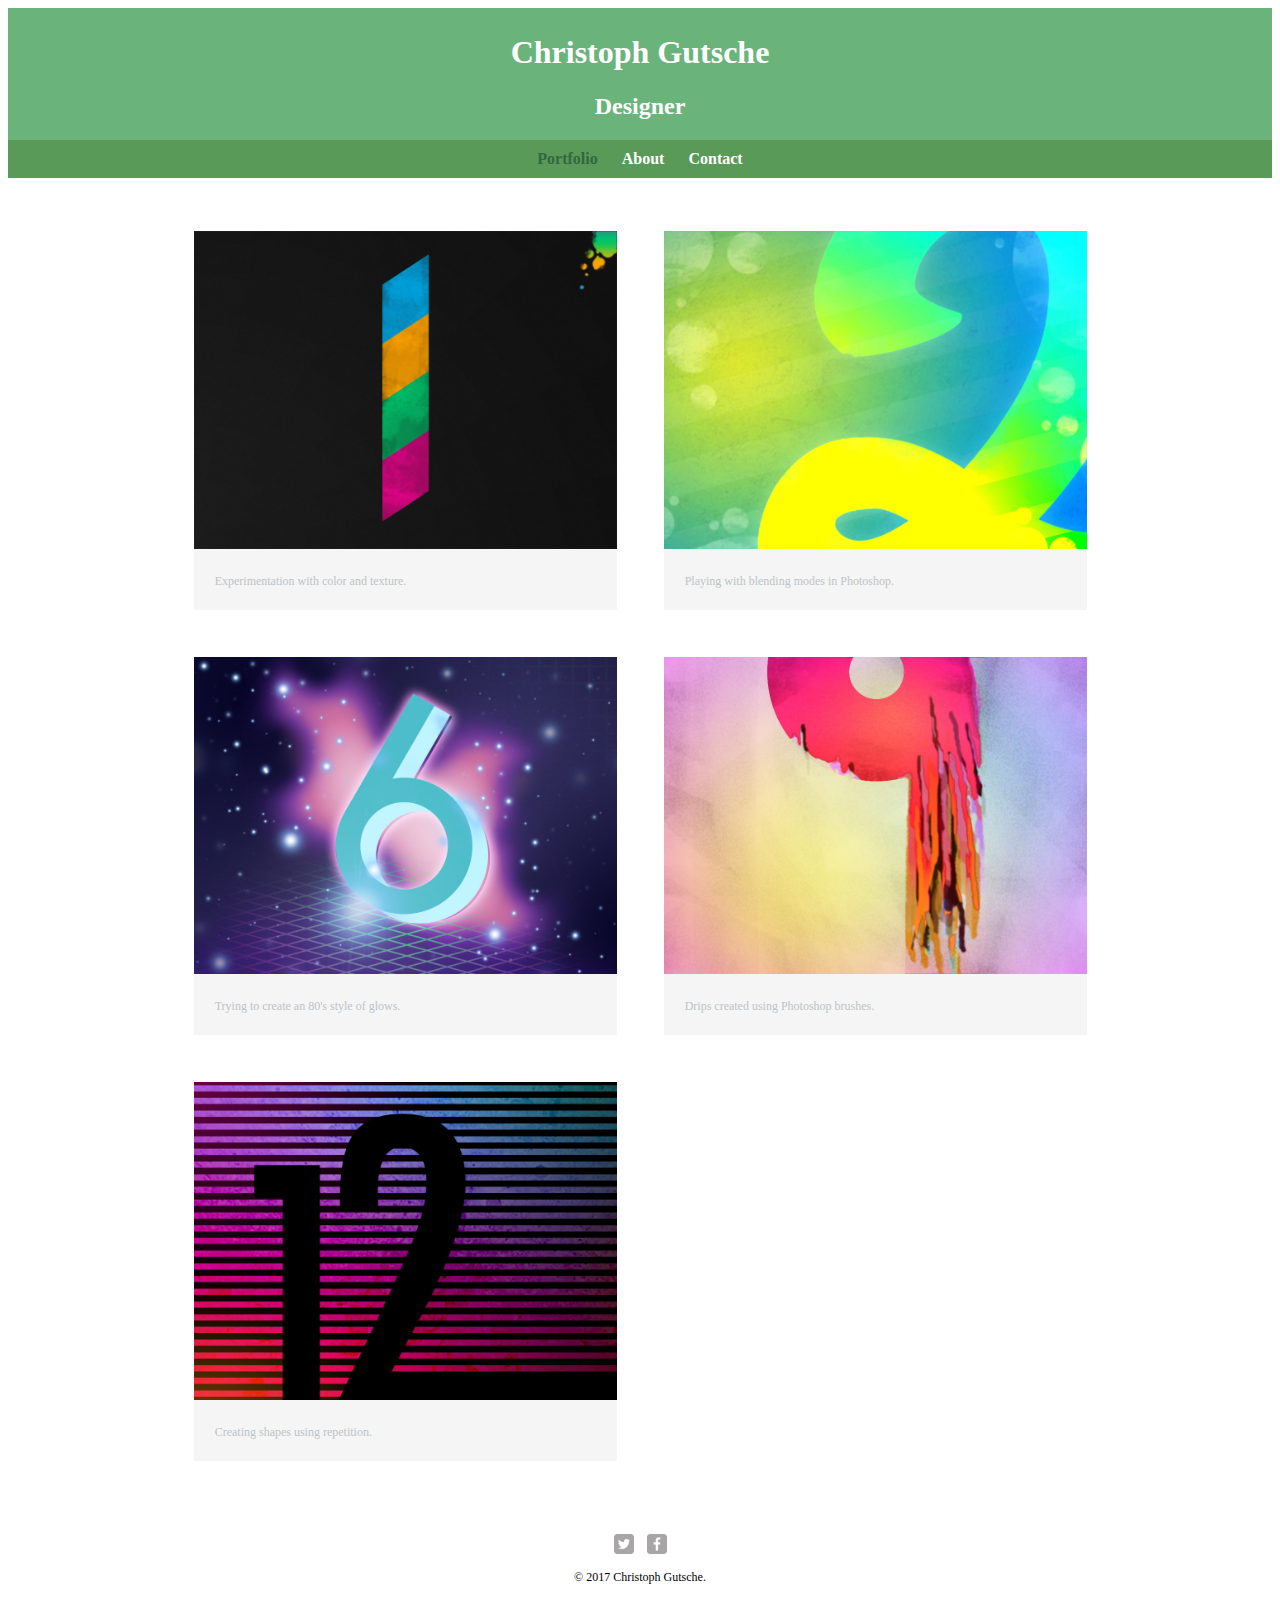
==== index.html @ 34d2db74 "First upload" ====
<!DOCTYPE html>
<html>
  <head>
    <meta charset="utf-8">
    <title>Christoph Gutsche | Designer</title>
    <link rel="stylesheet" href="css/normalize.css">
    <link rel="stylesheet" href="css/main.css">
  </head>
  <body>
    <header>
      <a href="index.html" id="logo">
        <h1>Christoph Gutsche</h1>
        <h2>Designer</h2>
      </a>
      <nav>
        <ul>
          <li><a href="index.html" class="selected">Portfolio</a></li>
          <li><a href="about.html">About</a></li>
          <li><a href="contact.html">Contact</a></li>
        </ul>
      </nav>
    </header>
    <div id="wrapper">
      <section>
        <ul id="gallery">
          <li>
            <a href="Images/numbers-01.jpg">
              <img src="Images/numbers-01.jpg" alt="">
              <p>Experimentation with color and texture.</p>
            </a>
          </li>
          <li>
            <a href="Images/numbers-02.jpg">
              <img src="Images/numbers-02.jpg" alt="">
              <p>Playing with blending modes in Photoshop.</p>
            </a>
          </li>
          <li>
            <a href="Images/numbers-06.jpg">
              <img src="Images/numbers-06.jpg" alt="">
              <p>Trying to create an 80's style of glows.</p>
            </a>
          </li>
          <li>
            <a href="Images/numbers-09.jpg">
              <img src="Images/numbers-09.jpg" alt="">
              <p>Drips created using Photoshop brushes.</p>
            </a>
          </li>
          <li>
            <a href="Images/numbers-12.jpg">
              <img src="Images/numbers-12.jpg" alt="">
              <p>Creating shapes using repetition.</p>
            </a>
          </li>
        </ul>
      </section>
      <footer>
        <a href="http://twitter.com/nickrp"><img src="Images/twitter-wrap.png" alt="Twitter Logo" class="social-icon"></a>
        <a href="http://facebook.com/nickpettit"><img src="Images/facebook-wrap.png" alt="Facebook Logo" class="social-icon"></a>
        <p>&copy; 2017 Christoph Gutsche.</p>
      </footer>
    </div>
  </body>
</html>
---- css/main.css ----
a {
text-decoration: none;
color: #6ab47b
}

#wrapper{
max-width: 940px;
margin: 0 auto;
padding: 0 5%;
}

img {
  max-width: 100%;
}

h3{
  margin:0 0 1em 0;
}

/*******************************
Heading
*******************************/
header{
  float: left;
  margin: 0 0 30px 0;
  padding: 5px 0 0 0;
  width: 100%;
}

#logo{
  text-align: center;
  margin: 0;
}

/*******************************
Footer
*******************************/
footer{
  font-size: 0.75em;
  text-align: center;
  clear: both;
  padding-top: 50px;
  color: #ccc;
}

.social-icon{
  width: 20px;
  height: 20px;
  margin: 0 5px;
}

/*******************************
Page: About
*******************************/
.profile-photo{
  display: block;
  max-width: 150px;
  margin:auto;0 auto 30px;
  border-radius:100%
}

/*******************************
Page: Portfolio
*******************************/
#gallery{
  margin: 0;
  padding: 0;
  list-style: none;
}

#gallery li{
  float: left;
  width: 45%;
  margin: 2.5%;
  background-color: #f5f5f5;
  color: #bdc3c7;
}

#gallery li a p{
  margin: 0;
  padding: 5%;
  font-size: 0.75em;
  color: #bdc3c7;
}

h1, h2{
  color: #fff;
}

/*******************************
Page: Portfolio
*******************************/
nav{
  background: #599a58;
  text-align: center;
  padding: 10px 0;
  margin: 20px 0 0;
}

nav ul{
  list-style: none;
  margin: 0 10px;
  padding: 0;
}

nav li{
  display: inline-block;
}

nav a{
  font-weight: 800;
  padding: 15px 10px;
}

nav a, nav a:visited{
  color: #fff;
}

nav a.selected, nav a:hover{
  color: #32673f;
}

/*******************************
Page: Contact
*******************************/

.contact-info{
  list-style: none;
  padding: 0;
  margin: 0;
  font-size: 0.9em;
}

.contact-info a{
  display: block;
  min-height: 20px;
  background-repeat: no-repeat;
  background-size: 20px 20px;
  padding: 0 0 0 30px;
}

.contact-info li.phone a{
  background-image: url("../Images/phone.png");
}

.contact-info li.mail a{
  background-image: url("../Images/mail.png");
}

.contact-info li.twitter a{
  background-image: url("../Images/twitter.png");
}

/*******************************
Colors
*******************************/

/*site body*/
body{
  background-color: #fff;
  color:#999;
}

/*green header*/
header{
  background: #6ab47b;
  border-color: #000000;
}

p {
color: #000000;
}
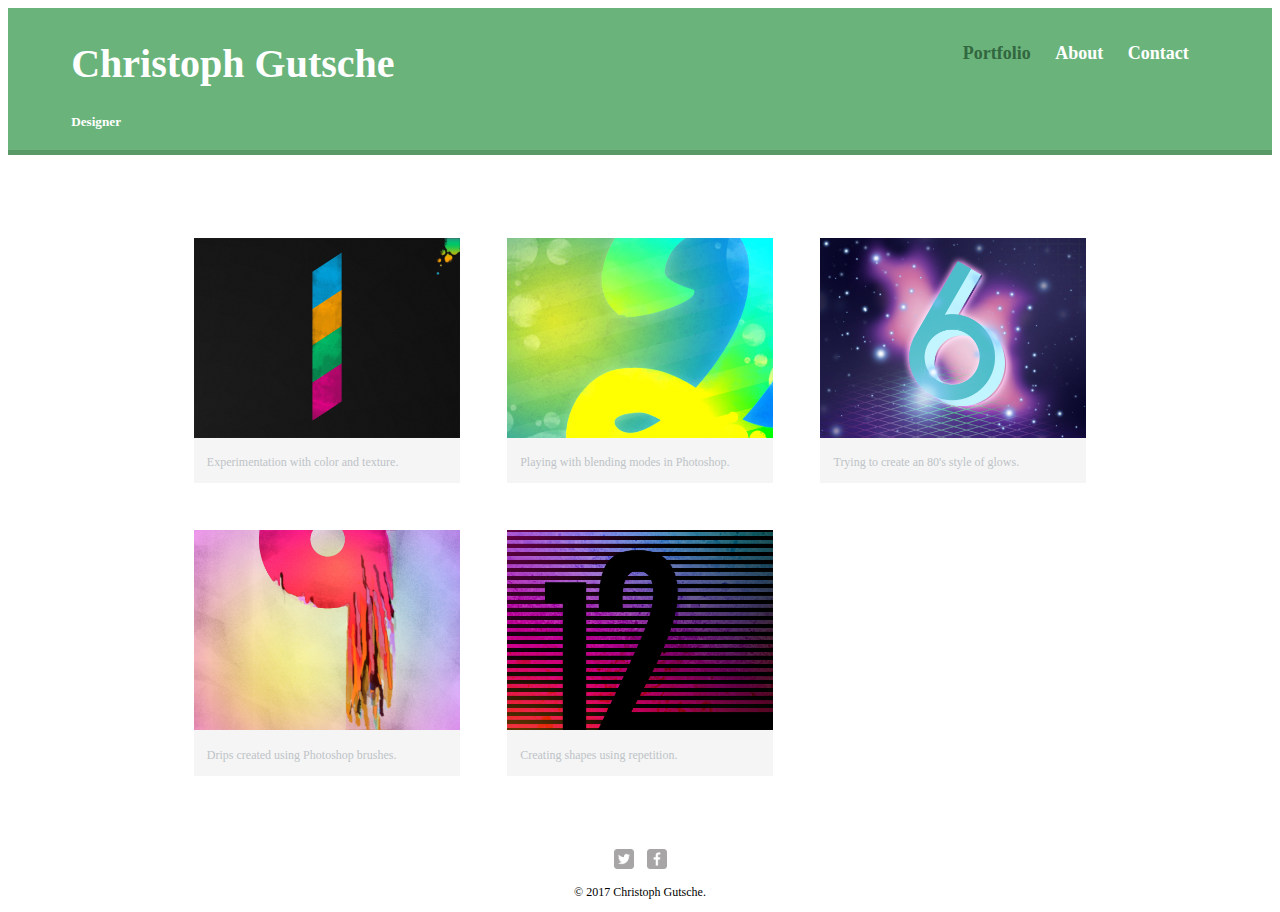
==== commit cdc1008a: "Add responive css" ====
--- a/index.html
+++ b/index.html
@@ -5,6 +5,8 @@
     <title>Christoph Gutsche | Designer</title>
     <link rel="stylesheet" href="css/normalize.css">
     <link rel="stylesheet" href="css/main.css">
+    <link rel="stylesheet" href="css/responsive.css">
+    <meta name="viewport" content="widht=device-width, initial-scale=1.0">
   </head>
   <body>
     <header>
--- a/css/responsive.css
+++ b/css/responsive.css
@@ -0,0 +1,80 @@
+@media screen and (min-width: 480px) {
+
+
+
+/*******************************
+Two column layout
+*******************************/
+  #primary{
+    width: 50%;
+    float: left;
+  }
+
+  #secondary{
+    width: 40%;
+    float: right;
+  }
+
+/*******************************
+  3 * 5 = 15
+  100% - 15% = 85%
+  85% / 3 = 28,33333333%
+*******************************/
+
+/*******************************
+page: Portfolio
+*******************************/
+
+  #gallery li{
+    width: 28.3333333%
+  }
+
+  #gallery li:nth-child(4n){
+    clear: left;
+  }
+
+/*******************************
+page: About
+*******************************/
+
+.profile-photo{
+  float: left;
+  margin: 0 5% 80px 0;
+  }
+}
+
+@media screen and (min-width: 660px){
+
+  /*******************************
+  Header
+  *******************************/
+  nav{
+    background: none;
+    float: right;
+    font-size: 1.125em;
+    margin-right: 5%;
+    text-align: right;
+    width: 45%;
+  }
+
+  #logo{
+    float: left;
+    margin-left: 5%;
+    text-align: left;
+    width: 45%;
+  }
+
+  h1{
+    font-size: 2.5em;
+  }
+
+  h2{
+    font-size: 0.825em;
+    margin-bottom: 20px;
+  }
+
+  header{
+    border-bottom: 5px solid #599a68;
+    margin-bottom: 60px;
+  }
+}
